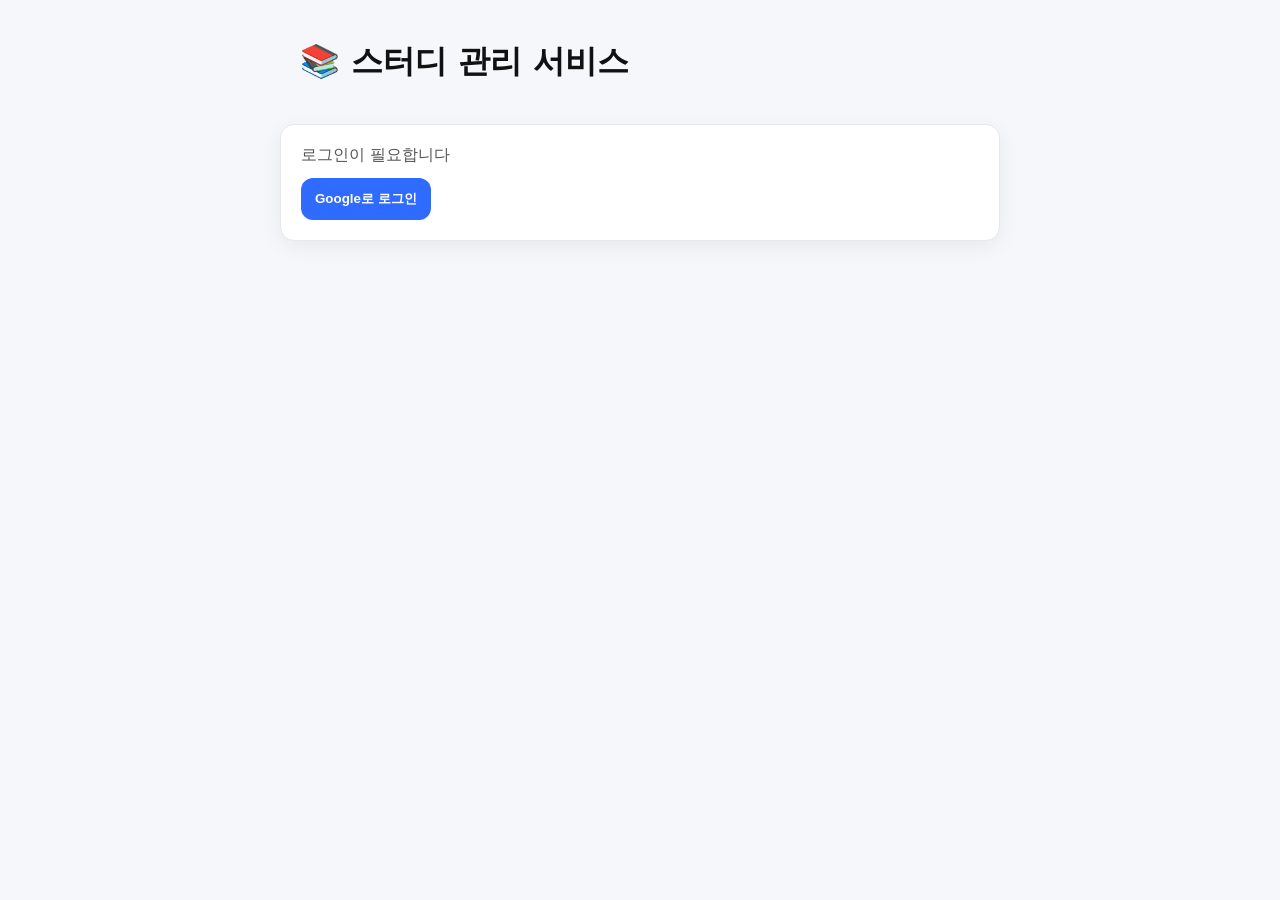
==== frontend/index.html @ 1041cddf "FE: 프론트엔드 초기 업로드" ====
<!DOCTYPE html>
<html lang="ko">
<head>
  <meta charset="UTF-8">
  <title>스터디 관리</title>
  <link rel="stylesheet" href="css/style.css">
</head>
<body>

  <h1>📚 스터디 관리 서비스</h1>

 <!-- 로그인 화면 -->
<div id="loginPage">
  <p>로그인이 필요합니다</p>
  <button id="loginBtn" class="btn btn-primary">Google로 로그인</button>
</div>

 <!-- 스터디 그룹 목록 화면 -->
<div id="groupListPage" style="display: none;">
  <div class="topbar">
    <p id="userInfo" class="user"></p>
    <button id="logoutBtn" class="btn btn-ghost">로그아웃</button>
  </div>
  

  <h2>내 스터디 그룹</h2>

  <div class="inputRow">
    <input id="groupInput" type="text" placeholder="새 스터디 그룹 이름" />
    <button id="createGroupBtn" class="btn btn-primary">그룹 생성</button>
  </div>

  <ul id="groupList" class="list"></ul>
</div>

 <!-- 스터디 그룹 내부 화면 -->
<div id="groupDetailPage" style="display: none;">
  <div class="topbar">
    <button id="backToGroupsBtn" class="btn btn-ghost">← 그룹 목록</button>
    <p id="currentGroupTitle" class="user"></p>
  </div> 

  <h2>그룹 관리</h2>

  <div class="inputRow">
    <button id="memberManageBtn" class="btn btn-ghost">👥 멤버 관리</button>
    <button id="planBtn" class="btn btn-primary">📅 개인 스터디 계획 세우기</button>
  </div>

  <div id="groupDetailHint" style="color:#555; font-size:14px;">
    위 버튼을 눌러 기능 화면으로 이동할 수 있어요.
  </div>
</div>

 <!-- 개인 스터디 계획 화면 -->
<div id="planPage" style="display: none;">
  <div class="topbar">
    <button id="backToGroupDetailBtn" class="btn btn-ghost">← 그룹으로</button>
    <p id="planTitle" class="user"></p>
  </div>

  <h2>내 스터디 계획</h2>

  <div class="inputRow">
    <input id="subjectInput" type="text" placeholder="과목/공부 항목 (예: 자료구조, 토익 RC)" />
    <button id="addSubjectBtn" class="btn btn-primary">추가</button>
  </div>

  <ul id="subjectList" class="list"></ul>

  <div style="margin-top:10px; color:#666; font-size:13px;">
    * 지금은 브라우저에만 저장돼요(새로고침하면 사라짐). 다음에 FastAPI/DB로 저장하게 만들 거예요.
  </div>
</div>



 <script src="js/api.js"></script>
 <script src="js/script.js"></script>

</body>
</html>
---- frontend/css/style.css ----
* { box-sizing: border-box; }
body {
  margin: 0;
  font-family: system-ui, -apple-system, Segoe UI, Roboto, Arial, sans-serif;
  background: #f6f7fb;
  color: #111;
}

h1, h2 { margin: 0 0 12px; }

h1 {
  max-width: 720px;
  margin: 40px auto 12px;
  padding: 0 20px; /* 화면 좁을 때 좌우 숨통 */
}


#loginPage, #groupListPage, #groupDetailPage, #planPage {
  max-width: 720px;
  margin: 40px auto;
  padding: 20px;
  background: white;
  border: 1px solid #e7e7ee;
  border-radius: 14px;
  box-shadow: 0 6px 20px rgba(0,0,0,0.06);
}


p { margin: 0 0 12px; color: #555; }

.container { display: block; }

.topbar{
  display:flex;
  align-items:center;
  justify-content: space-between;
  gap: 12px;
  margin-bottom: 12px;
}

.user{
  font-size: 14px;
  color: #333;
  background: #f1f2f7;
  padding: 8px 10px;
  border-radius: 10px;
}

.inputRow{
  display:flex;
  gap: 10px;
  margin: 12px 0 16px;
}

input{
  flex:1;
  padding: 12px 12px;
  border: 1px solid #d9dbe7;
  border-radius: 12px;
  outline: none;
  background: #fff;
}

input:focus{
  border-color: #8aa3ff;
  box-shadow: 0 0 0 4px rgba(138,163,255,0.22);
}

.btn{
  border: 0;
  border-radius: 12px;
  padding: 12px 14px;
  cursor: pointer;
  font-weight: 600;
}

.btn-primary{
  background: #2f6bff;
  color: white;
}

.btn-primary:hover{ filter: brightness(0.95); }

.btn-ghost{
  background: transparent;
  border: 1px solid #d9dbe7;
  color: #333;
}

.btn-ghost:hover{ background: #f6f7fb; }

.list{
  list-style: none;
  padding: 0;
  margin: 0;
  display: grid;
  gap: 10px;
}

.list li{
  display:flex;
  align-items:center;
  justify-content: space-between;
  gap: 10px;
  padding: 12px 12px;
  border: 1px solid #ececf4;
  border-radius: 12px;
  background: #fafafe;
}

.list li span{
  font-weight: 600;
  color:#222;
}

.deleteBtn{
  background: #ff4d4f;
  color: white;
  padding: 8px 10px;
  border-radius: 10px;
  border: 0;
}

.deleteBtn:hover{ filter: brightness(0.95); }
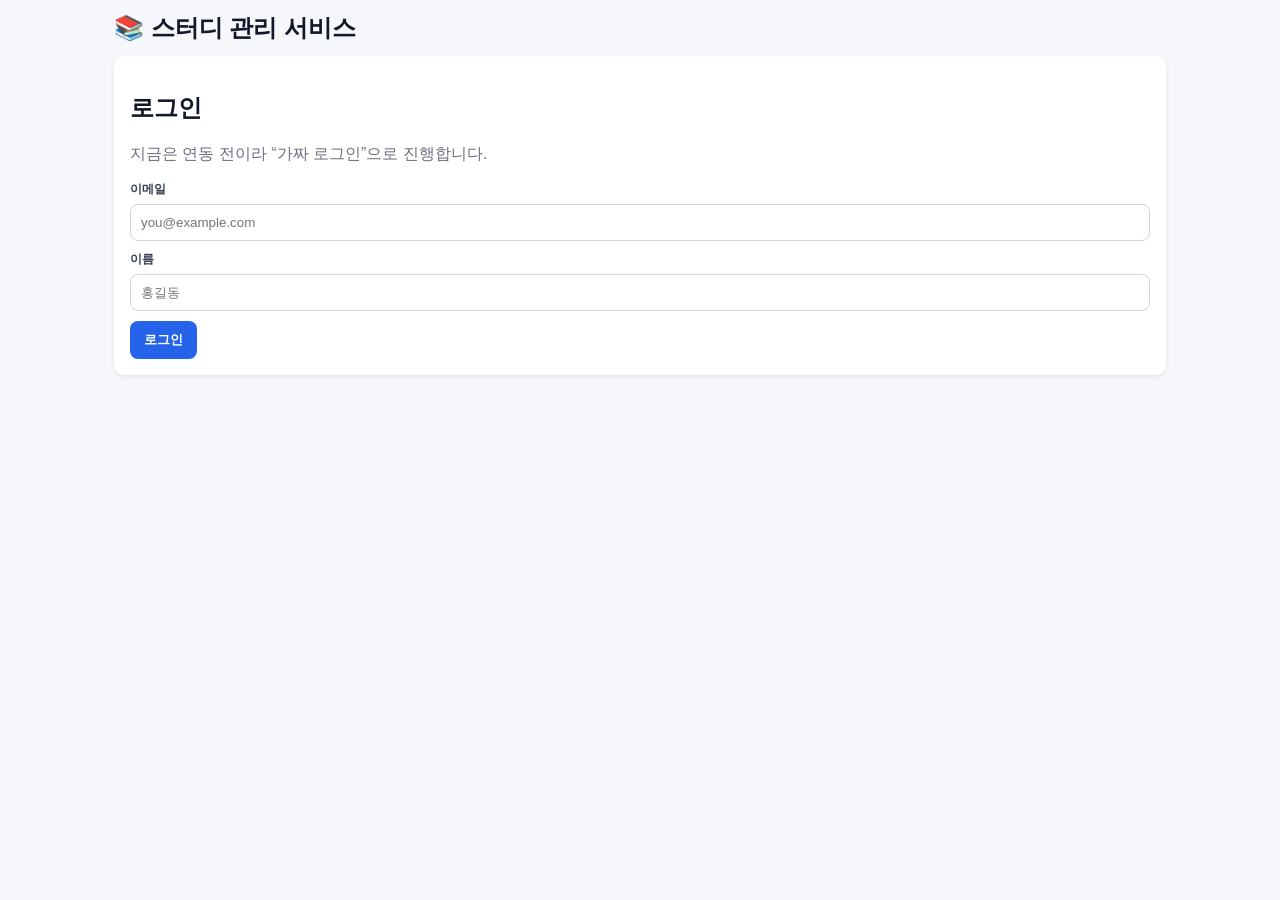
==== commit d4ccbb4a: "FE: css/js/html 수정" ====
--- a/frontend/index.html
+++ b/frontend/index.html
@@ -1,84 +1,368 @@
 <!DOCTYPE html>
 <html lang="ko">
 <head>
-  <meta charset="UTF-8">
+  <meta charset="UTF-8" />
+  <meta name="viewport" content="width=device-width, initial-scale=1.0"/>
   <title>스터디 관리</title>
-  <link rel="stylesheet" href="css/style.css">
+  <link rel="stylesheet" href="css/style.css" />
 </head>
 <body>
 
-  <h1>📚 스터디 관리 서비스</h1>
-
- <!-- 로그인 화면 -->
-<div id="loginPage">
-  <p>로그인이 필요합니다</p>
-  <button id="loginBtn" class="btn btn-primary">Google로 로그인</button>
-</div>
-
- <!-- 스터디 그룹 목록 화면 -->
-<div id="groupListPage" style="display: none;">
-  <div class="topbar">
-    <p id="userInfo" class="user"></p>
-    <button id="logoutBtn" class="btn btn-ghost">로그아웃</button>
+ <header id="globalHeader">
+  <h1 class="appTitle">📚 스터디 관리 서비스</h1>
+ </header>
+
+
+  <!-- 로그인 화면 -->
+  <section id="loginPage" class="page">
+    <div class="card">
+      <h2>로그인</h2>
+      <p class="muted">지금은 연동 전이라 “가짜 로그인”으로 진행합니다.</p>
+
+      <div class="formRow">
+        <label for="emailInput">이메일</label>
+        <input id="emailInput" type="email" placeholder="you@example.com" />
+      </div>
+
+      <div class="formRow">
+        <label for="nameInput">이름</label>
+        <input id="nameInput" type="text" placeholder="홍길동" />
+      </div>
+
+      <button id="loginBtn" class="btn btn-primary">로그인</button>
+    </div>
+  </section>
+
+  <!-- 스터디 그룹 목록 화면 -->
+  <section id="groupListPage" class="page" style="display:none;">
+    <div class="topbar">
+      <p id="userInfo" class="user"></p>
+      <button id="logoutBtn" class="btn btn-ghost">로그아웃</button>
+    </div>
+
+    <div class="grid2">
+      <!-- 그룹 생성 -->
+      <div class="card">
+        <h2>스터디 그룹 목록</h2>
+
+        <div class="inputRow">
+          <input id="groupInput" type="text" placeholder="새 스터디 방 이름" />
+          <button id="createGroupBtn" class="btn btn-primary">방 생성</button>
+        </div>
+
+        <div id="inviteBox" class="inviteBox" style="display:none;">
+          <div class="inviteRow">
+            <span class="badge">초대 링크</span>
+            <input id="inviteLink" type="text" readonly />
+            <button id="copyInviteBtn" class="btn btn-secondary">복사</button>
+          </div>
+          <p class="muted small">* 조원은 이 링크로만 참여할 수 있어요(연동 전이라 UI만 동작).</p>
+        </div>
+
+        <hr class="sep"/>
+
+        <ul id="groupList" class="list"></ul>
+      </div>
+
+      <!-- 링크로 참여 -->
+      <div class="card">
+        <h2>링크로 참여</h2>
+        <p class="muted">방장이 공유한 초대 링크를 붙여넣고 참여하세요.</p>
+
+        <div class="inputRow">
+          <input id="inviteInput" type="text" placeholder="예) study://join?groupId=..." />
+          <button id="joinByLinkBtn" class="btn btn-primary">참여</button>
+        </div>
+
+        <div class="hintBox">
+          <div class="hintTitle">테스트 팁</div>
+          <div class="muted small">방을 생성하면 초대 링크가 생성됩니다. 복사해서 여기에 붙여넣어보세요.</div>
+        </div>
+      </div>
+    </div>
+  </section>
+
+  <!-- 그룹 내부(대시보드) -->
+  <section id="groupDetailPage" class="page" style="display:none;">
+    <!-- 그룹 상단바: 타이머 고정 -->
+    <div class="groupHeader">
+      <!-- 왼쪽: 타이틀 + 그룹명 + 내역할 -->
+      <div class="groupHeaderLeft">
+        <div class="groupBrand">
+          <div class="groupAppTitle">📚 스터디 관리 서비스</div>
+
+          <div class="groupMeta">
+            <div id="currentGroupName" class="groupName"></div>
+            <div id="currentGroupRole" class="muted small"></div>
+          </div>
+        </div>
+      </div>
+
+      <!-- 오른쪽: 타이머 -->
+      <div class="timerCard">
+        <div class="timerTop">
+          <span class="badge">타이머</span>
+          <span id="timerStatus" class="muted small">대기</span>
+        </div>
+        <div id="timerDisplay" class="timerDisplay">00:00:00</div>
+        <div class="timerBtns">
+          <button id="timerStartBtn" class="btn btn-primary">공부 시작</button>
+          <button id="timerStopBtn" class="btn btn-secondary" disabled>완료</button>
+          <button id="timerResetBtn" class="btn btn-ghost">리셋</button>
+        </div>
+      </div>
+    </div>
+
+
+    <div class="dashboardLayout">
+      <!-- 좌측 사이드 -->
+      <aside class="sidebar">
+        <button id="backToGroupsBtn" class="btn btn-ghost sideBackBtn">← 그룹 목록</button>
+        <button class="sideBtn active" data-tab="dashboard">메인</button>
+        <button class="sideBtn" data-tab="members">멤버 목록</button>
+        <button class="sideBtn" data-tab="myroom">내 스터디방</button>
+        <button class="sideBtn" data-tab="ranking">랭킹</button>
+      </aside>
+
+      <!-- 중앙 콘텐츠 -->
+      <main class="content">
+        <!-- 탭: 메인 -->
+        <section id="tab-dashboard" class="tab">
+          <div class="contentHeader">
+            <h2>메인 화면</h2>
+            <p class="muted">왼쪽 메뉴로 이동해도 타이머는 유지됩니다.</p>
+          </div>
+
+          <div class="summaryGrid">
+            <div class="miniCard">
+              <div class="miniTitle">출석</div>
+              <div id="attendanceSummary" class="miniValue">-</div>
+              <div class="muted small">이번 달(임시)</div>
+            </div>
+            <div class="miniCard">
+              <div class="miniTitle">벌금</div>
+              <div class="miniValue">준비중</div>
+              <div class="muted small">연동 후</div>
+            </div>
+            <div class="miniCard">
+              <div class="miniTitle">랭킹</div>
+              <div class="miniValue">준비중</div>
+              <div class="muted small">연동 후</div>
+            </div>
+          </div>
+
+          <div class="card">
+            <h3>출석 확인 달력</h3>
+            <p class="muted small">* 지금은 저장/연동 전이라, 그룹별로 임시 데이터로 표시됩니다.</p>
+            <div class="calendarHeader">
+              <button id="calPrevBtn" class="btn btn-ghost">←</button>
+              <div id="calTitle" class="calTitle"></div>
+              <button id="calNextBtn" class="btn btn-ghost">→</button>
+            </div>
+            <div id="calendarGrid" class="calendarGrid"></div>
+            <div class="legend">
+              <span class="legendItem"><span class="dot ok">O</span> 출석</span>
+              <span class="legendItem"><span class="dot mid">△</span> 부분</span>
+              <span class="legendItem"><span class="dot no">X</span> 결석</span>
+            </div>
+          </div>
+        </section>
+
+        <!-- 탭: 멤버 목록 -->
+        <section id="tab-members" class="tab" style="display:none;">
+          <div class="contentHeader">
+            <h2>멤버 목록</h2>
+            <p class="muted">방장/멤버 권한에 따라 보이는 기능이 달라요.</p>
+          </div>
+
+          <div class="card">
+            <div class="rowBetween">
+              <h3>멤버</h3>
+              <div id="ownerControls" style="display:none;">
+                <button id="openInviteModalBtn" class="btn btn-primary">멤버 초대</button>
+                <button id="openFineModalBtn" class="btn btn-secondary">벌금 관리</button>
+              </div>
+            </div>
+
+            <ul id="memberList" class="list"></ul>
+
+            <div id="memberOwnerHint" class="hintBox" style="display:none;">
+              <div class="hintTitle">방장 기능(임시)</div>
+              <div class="muted small">초대/벌금 관리는 지금은 버튼만 있습니다. 연동 후 실제 기능을 붙이면 됩니다.</div>
+            </div>
+          </div>
+        </section>
+
+        <!-- 탭: 내 스터디방 -->
+        <section id="tab-myroom" class="tab" style="display:none;">
+          <div class="contentHeader">
+            <h2>내 스터디방</h2>
+            <p class="muted">과목 설정 / 출석 등록 / 주간요약</p>
+          </div>
+
+          <div class="subTabs">
+            <button class="subBtn active" data-sub="subjects">과목 설정</button>
+            <button class="subBtn" data-sub="attendance">출석 등록</button>
+            <button class="subBtn" data-sub="weekly">주간요약</button>
+          </div>
+
+          <!-- 과목 설정 -->
+          <div id="sub-subjects" class="subPanel">
+            <div class="card">
+              <h3>과목 설정</h3>
+              <p class="muted small">과목 이름/페이지/중요도/난이도/시간/기간 입력 → AI가 오늘 목표 자동 설정(연동 전이라 UI만).</p>
+
+              <div class="formRow">
+                <label>오늘 목표 공부 시간(분)</label>
+                <input id="dailyGoalMinutes" type="number" min="0" placeholder="예) 120" />
+              </div>
+
+              <div class="grid2">
+                <div class="formRow">
+                  <label>과목 이름</label>
+                  <input id="subjectName" type="text" placeholder="예) 수학" />
+                </div>
+                <div class="formRow">
+                  <label>총 페이지 수</label>
+                  <input id="subjectTotalPages" type="number" min="0" placeholder="예) 120" />
+                </div>
+                <div class="formRow">
+                  <label>중요도(1~5)</label>
+                  <input id="subjectImportance" type="number" min="1" max="5" placeholder="예) 4" />
+                </div>
+                <div class="formRow">
+                  <label>난이도(1~5)</label>
+                  <input id="subjectDifficulty" type="number" min="1" max="5" placeholder="예) 3" />
+                </div>
+                <div class="formRow">
+                  <label>기간(일)</label>
+                  <input id="subjectPeriodDays" type="number" min="1" placeholder="예) 14" />
+                </div>
+              </div>
+
+              <div class="rowBetween">
+                <button id="addSubjectBtn" class="btn btn-primary">과목 추가</button>
+                <button id="generateGoalBtn" class="btn btn-secondary">목표 자동설정(임시)</button>
+              </div>
+
+              <hr class="sep"/>
+
+              <h4>오늘 과목 목록</h4>
+              <ul id="subjectList" class="list"></ul>
+
+              <div class="hintBox">
+                <div class="hintTitle">목표 표시(임시)</div>
+                <div id="goalOutput" class="muted small">과목을 추가한 뒤 “목표 자동설정(임시)”을 눌러보세요.</div>
+              </div>
+            </div>
+          </div>
+
+          <!-- 출석 등록 -->
+          <div id="sub-attendance" class="subPanel" style="display:none;">
+            <div class="card">
+              <h3>출석 등록</h3>
+              <p class="muted small">공부 후 입력: 목표/실제 시간, 목표/실제 페이지 → O/△/X 판정(연동 전이라 임시 저장).</p>
+
+              <div class="grid2">
+                <div class="formRow">
+                  <label>오늘 목표 공부 시간(분)</label>
+                  <input id="attGoalMinutes" type="number" min="0" placeholder="예) 120" />
+                </div>
+                <div class="formRow">
+                  <label>오늘 실제 공부 시간(분)</label>
+                  <input id="attActualMinutes" type="number" min="0" placeholder="예) 110" />
+                </div>
+              </div>
+
+              <div class="formRow">
+                <label>과목별 목표/실제 페이지(간단히)</label>
+                <textarea id="attPagesText" rows="4" placeholder="예) 수학: 목표 20 / 실제 18
+영어: 목표 10 / 실제 10"></textarea>
+              </div>
+
+              <div class="rowBetween">
+                <button id="saveAttendanceBtn" class="btn btn-primary">오늘 출석 등록</button>
+                <div class="muted small">등록하면 메인 달력에 표시돼요.</div>
+              </div>
+
+              <div class="hintBox">
+                <div class="hintTitle">판정 규칙</div>
+                <div class="muted small">
+                  분량 다 채우면 <b>O</b><br/>
+                  시간 다 채웠지만 분량 다 못 채우면 <b>△</b><br/>
+                  시간도 다 못 채우면 <b>X</b>
+                </div>
+              </div>
+            </div>
+          </div>
+
+          <!-- 주간요약 -->
+          <div id="sub-weekly" class="subPanel" style="display:none;">
+            <div class="card">
+              <h3>주간요약</h3>
+              <p class="muted small">일주일에 한 번 생성(연동 후). 지금은 버튼만 동작합니다.</p>
+
+              <button id="weeklySummaryBtn" class="btn btn-primary">주간요약 생성</button>
+
+              <div class="hintBox">
+                <div class="hintTitle">결과(임시)</div>
+                <div id="weeklyOutput" class="muted small">아직 생성된 주간요약이 없어요.</div>
+              </div>
+            </div>
+          </div>
+
+        </section>
+
+        <!-- 탭: 랭킹 -->
+        <section id="tab-ranking" class="tab" style="display:none;">
+          <div class="contentHeader">
+            <h2>랭킹</h2>
+            <p class="muted">벌금 순위 / 공부 순위 (연동 전이라 UI만)</p>
+          </div>
+
+          <div class="grid2">
+            <div class="card">
+              <h3>벌금 순위</h3>
+              <div class="muted small">준비중</div>
+              <ul class="list">
+                <li class="listItem"><span>1위</span><span class="muted">-</span></li>
+                <li class="listItem"><span>2위</span><span class="muted">-</span></li>
+                <li class="listItem"><span>3위</span><span class="muted">-</span></li>
+              </ul>
+            </div>
+
+            <div class="card">
+              <h3>공부 순위</h3>
+              <div class="muted small">기준(출석/공부량)은 추후 결정</div>
+              <ul class="list">
+                <li class="listItem"><span>1위</span><span class="muted">-</span></li>
+                <li class="listItem"><span>2위</span><span class="muted">-</span></li>
+                <li class="listItem"><span>3위</span><span class="muted">-</span></li>
+              </ul>
+            </div>
+          </div>
+        </section>
+
+      </main>
+    </div>
+  </section>
+
+  <!-- 간단 모달(임시) -->
+  <div id="modalOverlay" class="modalOverlay" style="display:none;">
+    <div class="modal">
+      <div class="rowBetween">
+        <h3 id="modalTitle">알림</h3>
+        <button id="modalCloseBtn" class="btn btn-ghost">닫기</button>
+      </div>
+      <div id="modalBody" class="muted"></div>
+      <div class="modalActions">
+        <button id="modalOkBtn" class="btn btn-primary">확인</button>
+      </div>
+    </div>
   </div>
-  
-
-  <h2>내 스터디 그룹</h2>
-
-  <div class="inputRow">
-    <input id="groupInput" type="text" placeholder="새 스터디 그룹 이름" />
-    <button id="createGroupBtn" class="btn btn-primary">그룹 생성</button>
-  </div>
-
-  <ul id="groupList" class="list"></ul>
-</div>
-
- <!-- 스터디 그룹 내부 화면 -->
-<div id="groupDetailPage" style="display: none;">
-  <div class="topbar">
-    <button id="backToGroupsBtn" class="btn btn-ghost">← 그룹 목록</button>
-    <p id="currentGroupTitle" class="user"></p>
-  </div> 
-
-  <h2>그룹 관리</h2>
-
-  <div class="inputRow">
-    <button id="memberManageBtn" class="btn btn-ghost">👥 멤버 관리</button>
-    <button id="planBtn" class="btn btn-primary">📅 개인 스터디 계획 세우기</button>
-  </div>
-
-  <div id="groupDetailHint" style="color:#555; font-size:14px;">
-    위 버튼을 눌러 기능 화면으로 이동할 수 있어요.
-  </div>
-</div>
-
- <!-- 개인 스터디 계획 화면 -->
-<div id="planPage" style="display: none;">
-  <div class="topbar">
-    <button id="backToGroupDetailBtn" class="btn btn-ghost">← 그룹으로</button>
-    <p id="planTitle" class="user"></p>
-  </div>
-
-  <h2>내 스터디 계획</h2>
-
-  <div class="inputRow">
-    <input id="subjectInput" type="text" placeholder="과목/공부 항목 (예: 자료구조, 토익 RC)" />
-    <button id="addSubjectBtn" class="btn btn-primary">추가</button>
-  </div>
-
-  <ul id="subjectList" class="list"></ul>
-
-  <div style="margin-top:10px; color:#666; font-size:13px;">
-    * 지금은 브라우저에만 저장돼요(새로고침하면 사라짐). 다음에 FastAPI/DB로 저장하게 만들 거예요.
-  </div>
-</div>
-
-
-
- <script src="js/api.js"></script>
- <script src="js/script.js"></script>
+
+  <script src="js/api.js"></script>
+<script src="js/script.js"></script>
 
 </body>
-</html>
-
-
+</html>
--- a/frontend/css/style.css
+++ b/frontend/css/style.css
@@ -1,124 +1,319 @@
+/* 기본 */
 * { box-sizing: border-box; }
 body {
-  margin: 0;
-  font-family: system-ui, -apple-system, Segoe UI, Roboto, Arial, sans-serif;
-  background: #f6f7fb;
-  color: #111;
-}
-
-h1, h2 { margin: 0 0 12px; }
-
-h1 {
-  max-width: 720px;
-  margin: 40px auto 12px;
-  padding: 0 20px; /* 화면 좁을 때 좌우 숨통 */
-}
-
-
-#loginPage, #groupListPage, #groupDetailPage, #planPage {
-  max-width: 720px;
-  margin: 40px auto;
-  padding: 20px;
-  background: white;
-  border: 1px solid #e7e7ee;
-  border-radius: 14px;
-  box-shadow: 0 6px 20px rgba(0,0,0,0.06);
-}
-
-
-p { margin: 0 0 12px; color: #555; }
-
-.container { display: block; }
-
-.topbar{
+  font-family: Arial, sans-serif;
+  margin: 0;                
+  padding: 12px 0;        /* ✅ 좌우 padding 제거 (위아래만) */
+  background: #f5f7fa;
+  color: #111827;
+}
+
+.appTitle {
+  display: flex;
+  align-items: center;
+  gap: 8px;
+
+  margin: 0 0 12px;   /* 아래 여백만 */
+  padding-left: 0;
+  font-size: 24px;
+  font-weight: 900;
+}
+
+/* 공용 */
+.page { max-width: 1100px; margin: 0 auto; }
+.card {
+  background: white;
+  padding: 16px;
+  border-radius: 10px;
+  margin: 12px 0;
+  box-shadow: 0 2px 5px rgba(0,0,0,0.08);
+}
+.muted { color: #6b7280; }
+.small { font-size: 12px; }
+.sep { border: none; border-top: 1px solid #e5e7eb; margin: 14px 0; }
+
+.topbar {
+  display: flex;
+  justify-content: space-between;
+  align-items: center;
+  margin-bottom: 12px;
+}
+.user { margin: 0; font-weight: 700; }
+
+/* 버튼 */
+.btn {
+  border: none;
+  padding: 10px 14px;
+  border-radius: 8px;
+  cursor: pointer;
+  font-weight: 700;
+}
+.btn:disabled { opacity: 0.6; cursor: not-allowed; }
+.btn-primary { background: #2563eb; color: white; }
+.btn-secondary { background: #16a34a; color: white; }
+.btn-ghost { background: #e5e7eb; color: #111827; }
+
+.badge {
+  display: inline-block;
+  padding: 4px 8px;
+  border-radius: 999px;
+  background: #eef2ff;
+  color: #3730a3;
+  font-size: 12px;
+  font-weight: 700;
+}
+
+/* 입력 */
+.inputRow { display:flex; gap:10px; }
+input, textarea {
+  width: 100%;
+  padding: 10px;
+  border: 1px solid #d1d5db;
+  border-radius: 8px;
+}
+.formRow { margin: 10px 0; }
+.formRow label { display:block; font-size: 12px; color:#374151; margin-bottom:6px; font-weight:700; }
+
+.grid2 { display:grid; grid-template-columns: 1fr 1fr; gap: 14px; }
+@media (max-width: 900px) {
+  .grid2 { grid-template-columns: 1fr; }
+  .dashboardLayout { grid-template-columns: 1fr; }
+  .sidebar { position: static; }
+  .groupHeader { flex-direction: column; align-items: stretch; gap: 12px; }
+}
+
+/* 리스트 */
+.list { list-style: none; padding: 0; margin: 10px 0 0; }
+.listItem, .list li {
+  padding: 10px;
+  border: 1px solid #e5e7eb;
+  border-radius: 8px;
+  margin: 8px 0;
+  display: flex;
+  justify-content: space-between;
+  align-items: center;
+}
+
+/* 초대 박스 */
+.inviteBox { margin-top: 12px; }
+.inviteRow { display:flex; gap:10px; align-items:center; }
+.inviteRow input { flex: 1; }
+
+/* 그룹 대시보드 레이아웃 */
+.groupHeader {
+  display:flex;
+  justify-content: space-between;
+  align-items: flex-start;
+  gap: 14px;
+  margin: 0 0 12px;
+}
+.groupHeaderLeft { display:flex; align-items:center; gap: 12px; }
+.groupMeta { display:flex; flex-direction:column; gap:4px; }
+.groupName { font-size: 18px; font-weight: 800; margin-top: 4px; }
+
+.timerCard {
+  background: white;
+  border-radius: 10px;
+  box-shadow: 0 2px 5px rgba(0,0,0,0.08);
+  padding: 12px;
+  min-width: 260px;
+}
+.timerTop { display:flex; justify-content: space-between; align-items:center; }
+.timerDisplay {
+  font-size: 26px;
+  font-weight: 900;
+  margin: 10px 0;
+  text-align: center;
+  letter-spacing: 1px;
+}
+.timerBtns { display:flex; gap: 8px; justify-content: space-between; }
+.timerBtns .btn { flex: 1; padding: 9px 10px; }
+
+.dashboardLayout {
+  display: grid;
+  grid-template-columns: 220px 1fr;
+  gap: 14px;
+  align-items: start;
+}
+
+.sidebar {
+  background: white;
+  border-radius: 10px;
+  box-shadow: 0 2px 5px rgba(0,0,0,0.08);
+  padding: 10px;
+  position: sticky;
+  top: 12px;
+}
+.sideBtn {
+  width: 100%;
+  text-align: left;
+  background: transparent;
+  border: 1px solid #e5e7eb;
+  border-radius: 10px;
+  padding: 12px;
+  margin: 8px 0;
+  cursor: pointer;
+  font-weight: 800;
+}
+.sideBtn.active { border-color: #2563eb; background: #eff6ff; }
+
+.content { min-height: 300px; }
+.contentHeader h2 { margin: 0 0 6px; }
+.contentHeader p { margin: 0 0 12px; }
+
+/* 요약 카드 */
+.summaryGrid { display:grid; grid-template-columns: repeat(3, 1fr); gap: 12px; margin-bottom: 12px; }
+@media (max-width: 900px) { .summaryGrid { grid-template-columns: 1fr; } }
+.miniCard {
+  background: white;
+  border-radius: 10px;
+  box-shadow: 0 2px 5px rgba(0,0,0,0.08);
+  padding: 12px;
+}
+.miniTitle { font-size: 12px; color:#374151; font-weight: 800; }
+.miniValue { font-size: 20px; font-weight: 900; margin: 8px 0 2px; }
+
+/* 캘린더 */
+.calendarHeader { display:flex; justify-content: space-between; align-items:center; gap: 10px; margin: 10px 0; }
+.calTitle { font-weight: 900; }
+.calendarGrid { display:grid; grid-template-columns: repeat(7, 1fr); gap: 8px; }
+.dayHead {
+  font-size: 12px;
+  font-weight: 900;
+  color: #374151;
+  text-align: center;
+  padding: 6px 0;
+}
+.dayCell {
+  border: 1px solid #e5e7eb;
+  border-radius: 10px;
+  padding: 8px;
+  min-height: 64px;
+  background: #fff;
+}
+.dayNum { font-size: 12px; font-weight: 900; color:#374151; }
+.mark {
+  margin-top: 8px;
+  font-size: 16px;
+  font-weight: 900;
+}
+.dot { display:inline-block; width: 18px; height: 18px; border-radius: 6px; text-align:center; line-height: 18px; font-weight: 900; font-size: 12px; }
+.dot.ok { background:#dcfce7; color:#166534; }
+.dot.mid { background:#fef9c3; color:#854d0e; }
+.dot.no { background:#fee2e2; color:#991b1b; }
+.legend { display:flex; gap: 12px; margin-top: 10px; flex-wrap: wrap; }
+.legendItem { display:flex; align-items:center; gap: 6px; }
+
+/* 서브탭 */
+.subTabs { display:flex; gap: 8px; margin: 8px 0 12px; flex-wrap: wrap; }
+.subBtn {
+  border: 1px solid #e5e7eb;
+  background: white;
+  padding: 10px 12px;
+  border-radius: 10px;
+  cursor: pointer;
+  font-weight: 900;
+}
+.subBtn.active { border-color:#16a34a; background:#f0fdf4; }
+
+.rowBetween { display:flex; justify-content: space-between; align-items:center; gap: 10px; flex-wrap: wrap; }
+
+.hintBox {
+  border: 1px dashed #d1d5db;
+  border-radius: 10px;
+  padding: 12px;
+  background: #fafafa;
+  margin-top: 12px;
+}
+.hintTitle { font-weight: 900; margin-bottom: 6px; }
+
+/* 모달 */
+.modalOverlay {
+  position: fixed; inset: 0;
+  background: rgba(17,24,39,0.45);
   display:flex;
   align-items:center;
-  justify-content: space-between;
-  gap: 12px;
-  margin-bottom: 12px;
-}
-
-.user{
-  font-size: 14px;
-  color: #333;
-  background: #f1f2f7;
-  padding: 8px 10px;
-  border-radius: 10px;
-}
-
-.inputRow{
-  display:flex;
-  gap: 10px;
-  margin: 12px 0 16px;
-}
-
-input{
-  flex:1;
-  padding: 12px 12px;
-  border: 1px solid #d9dbe7;
+  justify-content:center;
+  padding: 16px;
+  z-index: 999;
+}
+.modal {
+  width: 100%;
+  max-width: 520px;
+  background: white;
   border-radius: 12px;
-  outline: none;
-  background: #fff;
-}
-
-input:focus{
-  border-color: #8aa3ff;
-  box-shadow: 0 0 0 4px rgba(138,163,255,0.22);
-}
-
-.btn{
-  border: 0;
-  border-radius: 12px;
-  padding: 12px 14px;
-  cursor: pointer;
-  font-weight: 600;
-}
-
-.btn-primary{
-  background: #2f6bff;
-  color: white;
-}
-
-.btn-primary:hover{ filter: brightness(0.95); }
-
-.btn-ghost{
-  background: transparent;
-  border: 1px solid #d9dbe7;
-  color: #333;
-}
-
-.btn-ghost:hover{ background: #f6f7fb; }
-
-.list{
-  list-style: none;
-  padding: 0;
-  margin: 0;
-  display: grid;
-  gap: 10px;
-}
-
-.list li{
-  display:flex;
-  align-items:center;
-  justify-content: space-between;
-  gap: 10px;
-  padding: 12px 12px;
-  border: 1px solid #ececf4;
-  border-radius: 12px;
-  background: #fafafe;
-}
-
-.list li span{
-  font-weight: 600;
-  color:#222;
-}
-
-.deleteBtn{
-  background: #ff4d4f;
-  color: white;
-  padding: 8px 10px;
-  border-radius: 10px;
-  border: 0;
-}
-
-.deleteBtn:hover{ filter: brightness(0.95); }
+  padding: 14px;
+  box-shadow: 0 10px 30px rgba(0,0,0,0.18);
+}
+.modalActions { display:flex; justify-content:flex-end; margin-top: 12px; }
+
+/* 버튼 글씨 줄바꿈 방지 + 최소 폭 */
+.btn { white-space: nowrap; }
+.inputRow .btn { min-width: 90px; }
+
+/* ===== 그룹 내부 화면 헤더 정렬/여백 개선 ===== */
+
+/* 그룹 내부 상단(헤더)에서 타이머와 같은 선에 맞추기 */
+.groupHeader {
+  align-items: flex-start; /* 타이머 카드 상단과 왼쪽 영역 상단을 같은 라인 */
+  margin-top: 6px;         /* 그룹 화면 진입 시 위쪽 여백 줄이기 */
+}
+
+/* 그룹 내부 타이틀/그룹명/역할 영역 정리 */
+.groupBrand {
+  display: flex;
+  flex-direction: column;
+  align-items: flex-start;   /* ✅ 왼쪽 정렬 고정 */
+  gap: 4px;                  /* 줄 간격 살짝 줄이기 */
+}
+
+/* 그룹 내부에서 보여줄 '스터디 관리 서비스' 타이틀 */
+.groupAppTitle {
+  font-size: 32px;
+  font-weight: 900;
+  display: flex;
+  align-items: center;
+  gap: 8px;
+}
+
+/* 사이드바 맨 위에 둔 '그룹 목록' 버튼 간격 */
+.sideBackBtn {
+  width: 100%;
+  margin-bottom: 10px;
+  text-align: left;  
+}
+
+/* ===== 그룹 헤더를 콘텐츠 시작선과 맞추기 ===== */
+
+.groupHeaderLeft {
+  margin-left: 0;
+}
+
+/* 모바일에서는 다시 원래대로 */
+@media (max-width: 900px) {
+  .groupHeaderLeft {
+    margin-left: 0;
+  }
+}
+
+/* 역할 텍스트 전용 크기 조절 */
+#currentGroupRole {
+  font-size: 13px;
+  color: #6b7280;
+}
+
+#globalHeader {
+  display: block;
+  max-width: 1100px;
+  margin: 0 auto 8px;
+  padding: 0 24px;
+}
+
+
+
+.page {
+  max-width: 1100px;
+  margin: 0 auto;
+  padding: 0 24px;          /* ✅ 카드/유저정보 왼쪽 여백 기준선 */
+}
+
